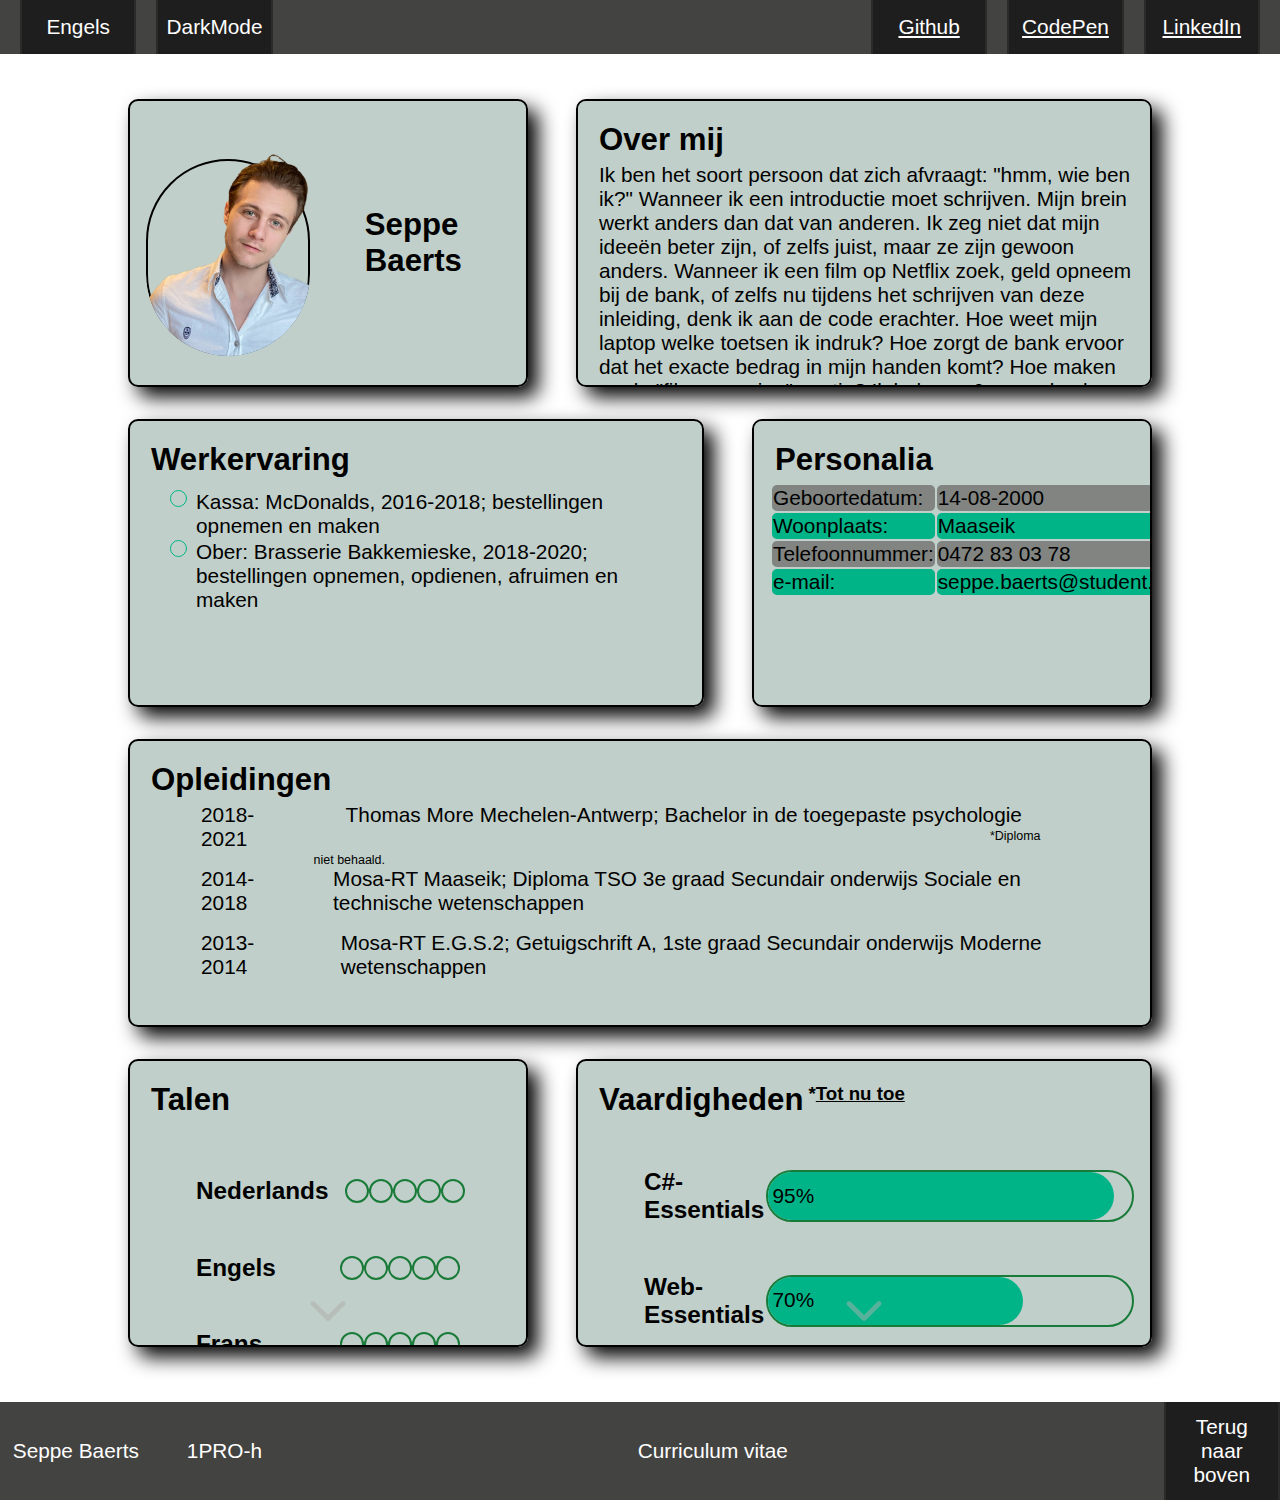
==== Alleen CV/Alleen-CV.html @ 9880e04c "Uploaded Alleen CV" ====
<!DOCTYPE html>
<html lang="en">
<head>
    <meta name="viewport" content="width=device-width, initial-scale=1.0">
    <meta charset="UTF-8">
    <title>Portfolio: CV</title>
    <link rel="stylesheet" href="CSS-Files/Portfolio-CSS-Algemeen.css">
    <link rel="stylesheet" href="CSS-Files/Alleen-CV.css">
    <script defer src="Javascript files/Alleen-CV.js"></script>
</head>
<body class="alleen-cv" id="top">
<button id="DarkModeButton" class="darkmodebutt" aria-expanded="false">
    <svg class="darkmode-svg svg" viewBox="0 0 100 100" width="70">
        <circle class="cirlce-sun performance dark"
                width="70" height="70"
                cx="40" cy="50" r="30">

        </circle>
        <circle class="circle-moon performance"
                width="50" height="50"
                cx="200" cy="200" r="30">
        </circle>
        <rect class="sun-stroke1 stroke performance"
              width="20" height="5"
              x="20" y="60" rx="5">
        </rect>
        <rect class="sun-stroke2 stroke performance"
              width="20" height="5"
              x="80" y="25" rx="5">
        </rect>
        <rect class="sun-stroke3 stroke performance"
              width="20" height="5"
              x="60" y="47" rx="5">
        </rect>
        <rect class="sun-stroke4 stroke performance"
              width="20" height="5"
              x="20" y="10" rx="5">
        </rect>
        <rect class="sun-stroke5 stroke performance"
              width="20" height="5"
              x="0" y="47" rx="5">
        </rect>
        <rect class="sun-stroke6 stroke performance"
              width="20" height="5"
              x="-30" y="65" rx="5">
        </rect>
        <rect class="sun-stroke7 stroke performance"
              width="20" height="5"
              x="70" y="-42" rx="5">
        </rect>
        <rect class="sun-stroke8 stroke performance"
              width="20" height="5"
              x="-28" y="37" rx="5">
        </rect>
    </svg>
</button>
<button class="hamburger-button menu-icon menu" id="hamburgerbutton" aria-expanded="false">
    <svg class="hamburger" viewBox="0 0 100 100" width="70">
        <rect class="outline line"
              x="1" y="5"
              width="95"
              height="95">
        </rect>
        <rect class="top-line line"
              width="80" height="10"
              x="10" y="23"
              rx="5">
        </rect>
        <rect class="middle-line line"
              width="80" height="10"
              x="10" y="48"
              rx=5>
        </rect>
        <rect class="bottom-line line"
              width="80" height="10"
              x="10" y="73"
              rx="5">
        </rect>
    </svg>
</button>
<nav id="nav" class="hide">
    <button class="vertaal nederlands">Engels</button>
    <button class="vertaal engels disabled">Dutch</button>
    <button class="margin-right" id="darkmode">DarkMode</button>
    <a class="link-button" href="https://github.com/SeppeBaerts/Shpielerij">Github</a>
    <a class="link-button" href="https://codepen.io/SeppeBaerts">CodePen</a>
    <a class="link-button" href="https://www.linkedin.com/in/seppe-baerts-a1bb45252/">LinkedIn</a>
</nav>
<div class="flex-container">
    <div>
        <article class="klein rowdirect greenbackground">
            <div class="main-picture-div">
                <a href="https://www.linkedin.com/in/seppe-baerts-a1bb45252/">
                    <img src="assets/FotosCV/Transparante_achtergrond_gemiddeld.png" alt="Foto van mijzelf">
                </a>
            </div>
            <section>
                <h2>Seppe Baerts</h2>
            </section>
        </article>
        <article class="groot greenbackground scroll-enabled">
            <h2 class="nederlands"> Over mij </h2>
            <h2 class="engels disabled"> About me </h2>
            <p class="nederlands">Ik ben het soort persoon dat zich afvraagt: "hmm, wie ben ik?" Wanneer ik een
                introductie moet schrijven. Mijn brein werkt anders dan dat van anderen. Ik zeg niet dat mijn ideeën beter
                zijn, of zelfs juist, maar ze zijn gewoon anders. Wanneer ik een film op Netflix zoek, geld opneem bij
                de bank, of zelfs nu tijdens het schrijven van deze inleiding, denk ik aan de code erachter. Hoe weet
                mijn laptop welke toetsen ik indruk? Hoe zorgt de bank ervoor dat het exacte bedrag in mijn handen komt?
                Hoe maken ze de "films voor jou"-sectie? Ik heb pas 9 maanden leren coderen, maar ik doe nu al niks
                liever. Ook als het programma niet vanaf het begin werkt... Zeker als het niet vanaf het begin werkt, ik
                ben niet iemand die het alleen leuk vindt wanneer hij er goed in is. Uit mijn fouten kan ik leren en
                als het om coderen gaat, hou ik ervan om te leren.</p>
            <p class="engels disabled">I am the kind of person that asks himself, “hmm, who am I?” when I need to
                write an introduction. My brain works differently than everyone else’s. I am not saying my ideas are
                better, or even right, but they’re simply different. When I search a movie on Netflix, withdraw money
                from the bank, or even right now while writing this introduction, I think about the code behind it. How
                can my laptop know which keys I am pressing down? How does the bank make sure the exact amount of money
                makes it into my hands? How do they create the “movies for you”-section? I have learned to code for only
                9 months, but I already have fallen in love with it. Even if the program does not work from the start...
                Especially if it does not work from the start, I'm not someone who only likes it when he is good at
                it. I can learn from my mistakes and when it comes to coding, I love to learn. </p>
        </article>
    </div>
    <div>
        <article class="groot greenbackground comeright">
            <h2 class="nederlands">Werkervaring</h2>
            <h2 class="engels disabled">Work experience</h2>
            <section>
                <ul>
                    <li class="engels disabled">Cash register: McDonalds, 2016-2018; Taking orders and making them</li>
                    <li class="nederlands">Kassa: McDonalds, 2016-2018; bestellingen opnemen en maken</li>
                    <li class="engels disabled">Waiter: Bakkemieske, 2018-2020; Taking orders, making orders, serving
                        meals and drinks
                    </li>
                    <li class="nederlands">Ober: Brasserie Bakkemieske, 2018-2020; bestellingen opnemen, opdienen, afruimen en
                        maken
                    </li>
                </ul>
            </section>
        </article>
        <article class="klein greenbackground comeleft">
            <h2 class="nederlands">Personalia</h2>
            <h2 class="engels disabled">Personal details</h2>
            <table>
                <thead></thead>
                <tr>
                    <td class="nederlands">Geboortedatum:</td>
                    <td class="engels disabled">Date of birth:</td>
                    <td class="nederlands">14-08-2000</td>
                    <td class="engels disabled">08-14-2000</td>
                </tr>
                <tr>
                    <td class="nederlands">Woonplaats:</td>
                    <td class="engels disabled">Place of residence:</td>
                    <td>Maaseik</td>
                </tr>
                <tr>
                    <td class="nederlands">Telefoonnummer:</td>
                    <td class="engels disabled">Phone number:</td>
                    <td>0472 83 03 78</td>

                </tr>
                <tr>
                    <td>e-mail:</td>
                    <td>seppe.baerts@student.pxl.be</td>
                </tr>

            </table>
            <section class="showsmall hide">
                <div class="natural">
                    <p class="nederlands">Geboortedatum:</p>
                    <p class="engels disabled">Date of birth:</p>
                    <p class="nederlands small-inset">14-08-2000 </p>
                    <p class="engels disabled small-inset">08-14-2000</p>
                </div>
                <div class="natural">
                    <p class="nederlands">Woonplaats:</p>
                    <p class="engels disabled">Place of residence: </p>
                    <p class="small-inset">Maaseik </p>
                </div>
                <div class="natural">
                    <p class="nederlands">Telefoonnummer: </p>
                    <p class="engels disabled">Phone number:</p>
                    <p class="small-inset">0472 83 03 78 </p>
                </div>
                <div class="natural">
                    <p>E-mail: </p>
                    <p class="small-inset">seppe.baerts@student.pxl.be</p>
                </div>
            </section>
        </article>
    </div>
    <div>
        <article class="full greenbackground comeright">
            <h2 class="nederlands">Opleidingen</h2>
            <h2 class="engels disabled">Education</h2>
            <section class="flex-gap column-margin">
                <div class="opleidingen-container">
                    <p>2018-2021</p>
                    <p class="nederlands onjuist">Thomas More Mechelen-Antwerp; Bachelor in de toegepaste
                        psychologie</p>
                    <p class="engels disabled false">Thomas More Mechelen-Antwerp; Bachelor in applied psychology</p>
                </div>
                <div class="opleidingen-container">
                    <p>2014-2018</p>
                    <p class="nederlands">Mosa-RT Maaseik; Diploma TSO 3e graad Secundair onderwijs
                        Sociale en technische wetenschappen</p>
                    <p class="engels disabled">Mosa-RT Maaseik; Diploma TSO 3rd grade Technical Secondary
                        education
                        Social and technical sciences</p>
                </div>
                <div class="opleidingen-container">
                    <p>2013-2014</p>
                    <p class="nederlands">Mosa-RT E.G.S.2; Getuigschrift A, 1ste graad Secundair onderwijs Moderne
                        wetenschappen</p>
                    <p class="engels disabled">Mosa-RT E.G.S.2; Certificate A, 1st grade general Secondary education
                        Modern sciences</p>
                </div>
            </section>
        </article>
    </div>
    <div>
        <article class="klein greenbackground comeright" id="talen">
            <h2 class="nederlands">Talen</h2>
            <h2 class="engels disabled">Languages</h2>
            <img src="assets/Antu_arrow-right.svg" alt="pijl naar onder" class="rotatedown pijltje" id="pijltje2">
            <section class="percentagebar_container negative_margin flex-gap">
                <h3 class="nederlands">Nederlands</h3>
                <h3 class="engels disabled">Dutch</h3>
                <div class="bolletjes_container">
                    <div class="cirkel aan1"></div>
                    <div class="cirkel aan2"></div>
                    <div class="cirkel aan3"></div>
                    <div class="cirkel aan4"></div>
                    <div class="cirkel aan5"></div>
                </div>

            </section>
            <section class="percentagebar_container flex-gap">
                <h3 class="nederlands">Engels</h3>
                <h3 class="engels disabled">English</h3>
                <div class="bolletjes_container">
                    <div class="cirkel aan1"></div>
                    <div class="cirkel aan2"></div>
                    <div class="cirkel aan3"></div>
                    <div class="cirkel aan4"></div>
                    <div class="cirkel"></div>
                </div>

            </section>
            <section class="percentagebar_container flex-gap">
                <h3 class="nederlands">Frans</h3>
                <h3 class="engels disabled">French</h3>
                <div class="bolletjes_container">
                    <div class="cirkel aan1"></div>
                    <div class="cirkel"></div>
                    <div class="cirkel"></div>
                    <div class="cirkel"></div>
                    <div class="cirkel"></div>
                </div>

            </section>
        </article>
        <article class="groot greenbackground comeleft " id="vaardigheden">
            <h2 class="nederlands">Vaardigheden<span class="hoger kleinetekst">*<u>Tot nu toe</u></span></h2>
            <h2 class="engels disabled">Skills<span class="hoger kleinetekst">*<u>Until now</u></span></h2>
            <img src="assets/Antu_arrow-right.svg" alt="pijl naar onder" class="rotatedown pijltje" id="pijltje">
            <section class="percentagebar_container negative_margin">
                <h3>C#-Essentials</h3>
                <div class="percentagebar">
                    <div class="percentage-fill percent95">
                        <p>95%</p>
                    </div>
                </div>
            </section>
            <section class="percentagebar_container">
                <h3>Web-Essentials</h3>
                <div class="percentagebar">
                    <div class="percentage-fill percent70">
                        <p>
                            70%
                        </p>
                    </div>
                </div>
            </section>
            <section class="percentagebar_container">
                <h3>Data-Essentials</h3>
                <div class="percentagebar">
                    <div class="percentage-fill percent90">
                        <p>90%</p>
                    </div>
                </div>
            </section>
            <section class="percentagebar_container">
                <h3>Javascript</h3>
                <div class="percentagebar">
                    <div class="percentage-fill percent70">
                        <p>70%</p>
                    </div>
                </div>
            </section>
            <section class="percentagebar_container">
                <h3>Communication Skills</h3>
                <div class="percentagebar">
                    <div class="percentage-fill percent70">
                        <p>70%</p>
                    </div>
                </div>
            </section>
            <section class="percentagebar_container">
                <h3>IT-Orginisation</h3>
                <div class="percentagebar">
                    <div class="percentage-fill percent40">
                        <p>40%</p>
                    </div>
                </div>
            </section>
        </article>
    </div>

</div>
<footer id="footer">
    <div class="footer-left">
        <p>Seppe Baerts</p>
        <p>1PRO-h</p>
    </div>
    <p class="footer-middle">Curriculum vitae</p>
    <button class="footer-right nederlands">Terug naar boven</button>
    <button class="footer-right engels disabled">Back to Top</button>
</footer>
</body>
</html>
---- Alleen CV/CSS-Files/Portfolio-CSS-Algemeen.css ----
/*
****************************
*          Legend          *
****************************
1.Root en wildcards
2.Body
3.Main
4.Nav
5.Dark-Mode
    5.5 DarkModeSVG
6.Animations
7.Hamburger-menu
8.@media
*/

/*
****************************
*   1. Root and wildcards  *
****************************
 */

:root{
    --gray-ish: #434341;
    --dark-mode-text: #d9ddd7;
    --shadow: #197B39FF;
    --dark-mode-nav: #1f1e1e;
    --green-article-background: rgb(129 159 147/0.50);
    --yellow-highlighter-background: rgb(255, 247, 184);
    --alternerend-Even: rgb(0 180 135);
    --alternerend-Oneven: rgb(129 132 129);
}

*{
    box-sizing: border-box;
}
*::-webkit-scrollbar{
    display: none;
}
*::selection {
    background: var(--yellow-highlighter-background);
    color: black;
}

/*
****************************
*           2.Body           *
****************************
 */
body{
    margin-top: unset;
    margin-left: unset;
    margin-right: unset;
    font-family: "HP Simplified", sans-serif;
    font-size: 130%;
    overflow-x: hidden;
    overscroll-behavior-x: none;
}
/*Dark mode for body*/
.dark-mode{
    background: black ;
    color: var(--dark-mode-text);
}
/*
****************************
*         3.Main           *
****************************
 */
main {
    display: flex;
    flex-direction: row;
    flex-wrap:nowrap;
    justify-content: space-evenly;
    gap: 1em;
    width:95%;
    align-content: space-evenly;
    margin-left: 1em;
}
main article{
    flex:1;
}
/*
****************************
*          4.Nav           *
****************************
 */
nav {
    display: flex;
    position: sticky;
    top: 0;
    background-color: var(--gray-ish);
    padding-right: 20px;
    flex-wrap: wrap;
    align-content: flex-start;
    justify-content: flex-end;
    z-index: 10;
    transition: all 200ms ease-in-out;
}
.dark-mode nav{
    background: var(--dark-mode-nav);
    color: white;
}
.drop-down-div *{
    min-height: 5.8rem;
    max-height: 5.8rem;
}
button, .link-button{
    background: var(--dark-mode-nav);
    text-align: center;
    padding: 15px 0;
    margin-left: 20px;
    border: 2px #2b2b2a solid;
    border-top: none;
    border-bottom: none;
    font-size: 100%;
    font-family: "HP Simplified", sans-serif;
    color: white;
    min-width: 7rem;
    width: calc(100vw/11);
}
button:hover, .link-button:hover {
    background-color: #2b2b2a;
    transition: background-color 200ms ease-in-out ;
    font-size: 100%;
    font-family: "HP Simplified", sans-serif;
    cursor: pointer;
}
.drop-down-div{
    position: relative;
    display: flex;
    flex-direction: column;
    max-height: 5.8rem;
    z-index: 12;
    overflow: auto;
    gap: 0;
}
.first{
z-index: 13;
}
.drop-down-div:hover{
    overflow: visible;
}


/*
****************************
*        5.Dark-Mode       *
****************************
 */
.darkmodeim{
    max-width: 1em;
    border: none;
}
.darkmodebutt,
.dark-mode .darkmodebutt,
.dark-mode .darkmodebutt:hover{
    border: none;
    position: absolute;
    right: 1rem;
    top: 1rem;
    padding: 0;
    background: none;
    display: none;
    opacity: 1;
    transition: opacity 500ms ease-in-out;
}
.dark-mode .darkmodebutt:hover,
.darkmodebutt:hover,
.darkmode .darkmodebutt:active{
    background: none;
    opacity: 1;
    transition: opacity 500ms ease-in-out;
}
.margin-right{
    margin-right: auto;
}
.clicked, .clicked:hover{
    background: black;
}
.dark-mode .clicked,
.dark-mode .clicked:hover{
    background: rgba(255, 255, 255, 0.42);
    color: #151c28;
}
.disabled{
    display: none;
    animation: disabled2 2000ms forwards;
}
/*
****************************
*    5.5.DarkModeSVG        *
****************************
*/
#DarkModeButton{
    background:transparent;
    border:none;
}
#DarkModeButton:hover{
    cursor:pointer;
}
.circle-moon{
    fill:transparent;
    transition:
            rotate 200ms ease,
            cx 200ms ease,
            cy 300ms ease,
            fill 300ms ease;
}

.cirlce-sun{
    fill:yellow;
}
.stroke{
    fill:yellow;
}
#DarkModeButton[aria-expanded="true"] .circle-moon{
    cx:60;
    cy:50;
    stroke: black;
    fill: black;
}
#DarkModeButton[aria-expanded="true"] .cirlce-sun{
    fill:gray;
    transition: fill 600ms ease;
}
#DarkModeButton[aria-expanded="true"] .stroke{
    opacity:0;
    x:25;
    y:50;
    rotate:0deg;

    transition:
            rotate 200ms ease 150ms,
            x 200ms ease 150ms,
            y 300ms ease 150ms,
            opacity 150ms ease;
}

.sun-stroke1{
    rotate:-40deg;
}
.sun-stroke2{
    rotate:30deg;
}
.sun-stroke3{
    rotate:0deg;
}
.sun-stroke4{
    rotate:40deg;
}
.sun-stroke5{
    rotate:0;
}
.sun-stroke6{
    rotate:-30deg;
}
.sun-stroke7{
    rotate:90deg;
}
.sun-stroke8{
    rotate:-90deg;
}
.performance{
    transition: rotate 200ms ease,
    x 200ms ease,
    y 300ms ease,
    cx 200ms ease,
    cy 300ms ease,
    opacity 50ms ease,
    fill 200ms ease 100ms;
}
/*
****************************
*       6.Animations       *
****************************
 */


@keyframes spring-from-left{
    0%{margin-left:-100%; margin-right: -100%}
    45%{margin-left:0; margin-right: 0}
    50%{transform: rotate3d(.55, 0.5, .000, 60deg)}
    100%{transform: rotate3d(0,0,0,0deg)}
}

@keyframes spring-to-right{
     0%{transform: rotate3d(0,0,0,0deg)}
    45%{transform: rotate3d(.55, 0.5, .000, 60deg)}
    50%{margin-left:0; margin-right: 0}
    100%{margin-left:-100%; margin-right: -100%}
 }


@keyframes DarkToDayBody{
    0%{background: black; color: white}
    100%{background: white; color: black}
}

@keyframes DayToDarkBody {
    0%{background: white; color: black;}
    100%{background: black; color: white;}
}
@keyframes pulse {
    0%{box-shadow: none;}
    40%{box-shadow: 2px 5px 20px;}
    100%{box-shadow: none;}
}
@keyframes come-from-left {
    0%{opacity: 0; margin-left: -100%}
    100%{opacity: 1; margin-left:0}
}
@keyframes come-from-left-page {
    0%{opacity: 0; margin-left: -100%}
    50%{opacity:0; margin-left: -100%}
    100%{opacity: 1; margin-left:0}
}
@keyframes come-from-right{
    0%{opacity:0; margin-right:-100%;}
    100%{opacity:1; margin-right:0;}
}
@keyframes come-from-middle{
    0%{opacity: 0; width:1%; height:1%;}
    100%{opacity: 1; width:100%; height:100%;}
}
@keyframes cardanimation {
    0%{top: 50%; bottom: 50%; left: 50%; right: 50%;}
    100%{top: 5%; bottom: 5%; left: 20%; right: 20%;}
}
@keyframes opacity {
    0%{opacity:0}
    100%{opacity:1}
}
@keyframes opacity50 {
    0%{opacity:0}
    100%{opacity:0.5}
}
@keyframes opacityrev {
    0%{opacity:1}
    100%{opacity:0; display: none;}
    101%{display: none;}
}
@keyframes rotate {
    0%{rotate:180deg;}
    100%{rotate:360deg;}
}
@keyframes rotate2 {
    0%{rotate:0deg;}
    100%{rotate:180deg;}
}
@keyframes GetBigger {
    0%{max-width:17rem}
    100%{max-width:19rem}
}
@keyframes GetSmaller {
    0%{max-width:19rem}
    100%{max-width: 17rem}
}
@keyframes come-from-left2 {
    0%{opacity: 0; margin:-100%;}
    100%{opacity: 1; margin: 0; }
}

/*
****************************
*     7.Hamburger-menu     *
****************************
 */
.hamburger-button{
    border:none;
    background:transparent;
    z-index: 20;
    padding: 0;
    opacity: .5;
    transition: opacity 5s ease-out;
}
.hamburger-button:hover{
    cursor:pointer;
    opacity: 1;
}

.dark-mode  .hamburger-button:hover .line{
    fill:rgb(129 159 147);
}
.line{
    fill:var(--green-article-background);
}
button .line{
    transition:
            fill 200ms ease-in-out,
            rotate 200ms ease-out,
            opacity 50ms ease-out 200ms,
            y 200ms ease-out 200ms;
    transform-origin: center;
}

button[aria-expanded="true"] .line{
    transition:
            y 200ms ease-out,
            rotate 200ms ease-out 300ms,
            opacity 50ms ease-out 300ms;
    fill:rgb(129 159 147);
}
button[aria-expanded="true"] .top-line{
    y:45;
    rotate: 50deg;
}
button[aria-expanded="true"] .bottom-line{
    y:45;
    rotate: -50deg;
}
button[aria-expanded="true"] .middle-line{
    opacity:0;
}
.hamburger-button .outline{
    fill:transparent;
    transition:
            height 200ms ease 200ms,
            y 200ms ease 200ms;
}
.dark-mode .hamburger-button:hover .outline{
    fill:transparent;
}
.hamburger-button[aria-expanded="true"] .outline{
    y:50;
    height:0;
    width:0;
    transition:
            height 200ms ease,
            y 200ms ease ;
}

.menu-icon{
    display: none;
    position: fixed;
    border: none;
    top: 0;
    left: 0;
    background: transparent;
}
/*
****************************
*        8.@media          *
****************************
 */

@media screen and (max-width: 1050px) {
    .flex-container{
        margin: 0;
        flex-direction: column;
    }
}

@media screen and (max-width: 980px) {
    .darkmodebutt,
    .dark-mode .darkmodebutt,
    .dark-mode .darkmodebutt:hover{
        display: inherit;
        z-index: 8;
    }
    #darkmode{
        display: none;
    }
}
@media screen and (max-width: 900px){
    .drop-down-div{
        display: none;
    }
    div{
        flex-direction: column;
    }
    .margin-right{
        display: none;
    }
    nav{
        height: 100%;
        width: 100%;
        flex-direction: column;
        align-content: stretch;
        position: fixed;
        left:-100%;
        justify-content: space-evenly;
    }
    article img{
        max-width: 40%;
        margin: 0;
    }
    button{
        padding: 7% 2% 7% 5%;
        border: none;
        width: auto;
        border-top: 2px #2b2b2a solid ;
        border-bottom: 2px #2b2b2a solid;
    }
    .pijltje{
        display: none;
    }
    .flex-container article{
        max-height: 80rem;
    }
    .flex-container{
        margin: 0;
        max-width: inherit;
    }
    .percentagebar_container{
        flex-direction: column;
    }
    .percent10{
        border-radius: 50%;
    }
    body .show{
        animation: menucome 1000ms forwards;
    }
    .menu-icon{
        display: inline;
        margin: 0;
    }
    .menu-icon:hover{
        background: transparent;
    }
    .bolletjes_container{
        flex-direction: row;
    }
    .closeMenu{
        display: inherit;
    }
    .hide{
        animation: menugo 1000ms forwards;
    }
    .uitleg-taken{
        flex-direction: column;
    }

}
@keyframes menucome {
    0%{left: -100%}
    100%{left: 0}
}
@keyframes menugo {
    0%{left:0}
    100%{left:-100%}
}
---- Alleen CV/CSS-Files/Alleen-CV.css ----
/*
Even een introductie:
Dit is mijn CV Die ik als opdracht heb moeten maken (in december 2022). Ik had op dit punt 4 maanden ervaring in coderen.
Verder is hier niet echt veel aan aangepast, ik heb de tekst een beetje aangepast zodat deze nog klopt
maar qua code is dit vrijwel hetzelfde.

Sidenote: Dit is een deel van een portfolio. Als je het volledige portfolio wilt zien kun je mij altijd contacteren op
linked-in:https://www.linkedin.com/in/seppe-baerts-a1bb45252/
Email: 12202625@student.pxl.be
*/

/*
****************************
*          Legend          *
****************************
1.Flex Container
2.Pijltjes
3.Articles
4.Percentagebar
5.Bolletjes
6.Footer
7.Overige
8.Tabel
9.Animations
10.@media
*/

/*
****************************
*    1.Flex container      *
****************************
*/

.flex-container{
    display:flex;
    flex-direction: column;
    gap:2rem;
    margin:5vh 10vw;
    min-width: 12rem;
    max-width: 80vw;
    transition: all 200ms ease-in-out;
}
div{
    display: flex;
    gap: 3rem;
}
.flex-container article {
    max-height: 18rem;
    min-height: 18rem;
    overflow-y: hidden;
    min-width: 25rem;
    animation: spring-from-left 2000ms;
    transition: all 500ms ease-out;
}
.flex-container .hogerartiekel{
    max-height: 80rem;
    min-height: 18rem;
    transition: all 1000ms ease-out;
    /*animation: fit_content 1000ms forwards;*/
}

/*
****************************
*       2.Pijltjes         *
****************************
*/

.pijltje{
    position: relative;
    max-width: 3rem;
    border: none;
    margin: 0;
    align-self: center;
    top: 83%;
    opacity: 0.5;
    transition: all 200ms ease-out;
}
.negative_margin{
    margin-top: -5% ;
}

#pijltje:hover,
#pijltje2:hover{
    opacity: 1;
    filter: invert(77%) sepia(82%) saturate(429%) hue-rotate(78deg) brightness(200%) contrast(101%) drop-shadow(-5px 0 2px);
    cursor: pointer;
    box-shadow: none;
}

.rotatedown{
    rotate: 90deg;
    top: 65%;
}

.rotateup{
    rotate:270deg;
}

/*
****************************
*        3.Articles        *
****************************
*/
article{
    display:flex;
    flex-direction: column;
    border: 2px black solid;
    border-radius: 10px;
    box-shadow: 10px 10px 20px;
    transition: all 0.5s ease-in-out;
}
article p{
    margin: 0 0 0 5px;
}
article h2{
    margin: 5px;
}

.main-picture-div{
    display: flex;
    border-bottom-left-radius: 50vh;
    border-bottom-right-radius: 50vh;
    padding-top: 2rem;
    justify-self: center;
    overflow: hidden;
    max-height: 90%;
    align-items: flex-end;
    justify-items: center;
    max-width: 45%;
    transition: filter 300ms ease-in-out;
}
.main-picture-div:hover{
    filter: drop-shadow(5px 0px 20px black);
}
.dark-mode .main-picture-div:hover{
    filter: drop-shadow(5px 0px 20px white);
}
.main-picture-div a{
    background-image: url("/assets/FotosCV/background_white.jpg");
    border-radius: 50vh;
    border: 2px black solid;
    transition: all 500ms ease-in-out;
    height: 197px;
}
.dark-mode .main-picture-div a{
    background-image: url("/assets/FotosCV/background_blue.png");

}/*SPEEL HIER NOG WAT MEE*/
.main-picture-div:active,
.dark-mode .main-picture-div:active{
    filter: none;
}
.main-picture-div a:active{
    border-color:white;

}
.main-picture-div >a> img{
    max-width:110%;
    transition: scale 500ms ease-in-out,
    bottom 500ms ease-in-out;
    position: relative;
    left: -5px;
    top: -15px;
}
.klein{
    flex: 1;
    padding: 1rem;
}
.groot {
    flex: 2;
    padding: 1rem;
}
.full{
    flex:1;
    padding: 1rem;
}

.rowdirect{
    display: flex;
    flex-direction: row;
    align-content: center;
    align-items: center;
}
.column-margin{
    display: flex;
    flex-direction: column;
}
.column-margin:first-child{
    margin-top: 1rem;
}
.column-margin:last-child{
    margin-bottom: 1rem;
}
.greenbackground{
    background:rgb(129 159 147/0.50);
}
.hoger{
    position: relative;
    top: -10px;
    left: 5px;
}
.kleinetekst{
    font-size: 60%;
}
.flex-container article section{
    margin-left: 50px;
}
.flex-container section:has(ul){
    margin-left: 10px;
    margin-top: 5px;
}
.flex-container article .natural{
    display: inherit;
    gap: normal;
}

.flex-container > div > .scroll-enabled{
    overflow-y: scroll;
}
/*
****************************
*       4.Percentagebar    *
****************************
*/
h3{
    flex:1;
}
.percentagebar_container{
    display: flex;
    flex-direction: row;
    align-content: center;
    align-items: center;
    justify-content: space-around;
}
.percentagebar{
    width: 80%;
    min-height: 3rem;
    border: 2px #197b39 solid;
    border-radius: 36px;
    flex: 3;
    animation: percentagebar 2000ms
}
.percentage-fill{
    min-height: 3rem;
    padding-top: 0.7rem;
    background: #00B487;
    border-radius: 36px;
    gap: 0;
}
.percent10{
    width: 10%;
}
.percent25{
    width: 25%;
}
.percent40{
    width: 40%;
}
.percent50{
    width: 50%;
}
.percent60{
    width: 60%;
}
.percent70{
    width: 70%;
}
.percent85{
     width: 85%;
 }
.percent90{
      width: 90%;
  }
.percent95{
      width: 95%;
  }
.percent100{
       width: 100%;
   }
@keyframes percentagebar {
    0%{margin-right: -200%}
    35%{margin-right: -200%}
    100%{margin-right: 0}
}
.flex-container div article:hover {
    box-shadow:10px 10px 20px rgb(129 159 147);
    border-color:rgb(129 159 147);

}
/*
****************************
*      5.Bolletjes         *
****************************
*/
.cirkel{
    height: 1.5rem;
    width: 1.5rem;
    border: 2px #197b39 solid;
    border-radius: 20px;
}
.aan1{
    animation: inkleuren 2000ms forwards;
}
.aan2{
    animation: inkleuren 2400ms forwards;
}
.aan3{
    animation: inkleuren 2800ms forwards;
}
.aan4{
    animation: inkleuren 3200ms forwards;
}
.aan5{
    animation: inkleuren 3400ms forwards;
}

.flex-gap{
    display: flex;
    gap: 1rem;
    margin-right: 50px;
}

.bolletjes_container{
    gap: 0;
}
/*
****************************
*        7.Footer          *
****************************
*/
footer{
    display: flex;
    background: var(--gray-ish);
    position:relative;
    bottom:-10px;
    left:0;
    right:0;
    color: white;
    height: 2%;
    align-items: center;
    transition: all 500ms ease-in-out;
}
footer button{
    padding: 1%;
}
.dark-mode footer{
    background: var(--dark-mode-nav);
    color: white;
}
.footer-left{
    margin-right:auto;
    display:flex;
    margin-left: 1%;
}
.footer-right{
    margin-left:auto;
}

.flex-container section:has(.social-media){
    margin:0;
    box-shadow: none;
}
.hide-Footer{
    height: 0;
}
/*
****************************
*        8.Overige         *
****************************
*/

ul{
    list-style-image: url("../assets/circle-svgrepo-com.svg");
    margin: 0;
}
.flex-container section a .social-media{
    border-radius: inherit;
    border: none;
    max-width: 15%;
    box-shadow: none;
}
.social-media:hover{
    filter: invert(77%) sepia(82%) saturate(429%) hue-rotate(78deg) brightness(101%) contrast(101%);
}
.showsmall{
    display: none;
}
.onjuist::after{
    position: relative;
    content: "*Diploma niet behaald.";
    font-size: 60%;
    bottom: -18px;
    right: 2rem;
}
.false::after{
    position: relative;
    content: "*Degree not achieved";
    font-size: 60%;
    bottom: -18px;
    right: 2rem;
}
.small-text{
    font-size: 70%;
}
#DarkModeButton[aria-expanded="true"] .circle-moon {
    stroke: #41504a;
    fill: #41504a;
}
/*
****************************
*        9.Tabel          *
****************************
*/
td{
    border-radius: 5px;
}
tr:nth-child(even){
    background-color: var(--alternerend-Even);
}
tr:nth-child(odd){
    background-color: var(--alternerend-Oneven);
}
/*
****************************
*      10.Animations       *
****************************
*/
@keyframes menucome {
    0%{left: -200%}
    100%{left: 0}
}
@keyframes menugo {
    0%{left:0}
    100%{left:-200%}
}
@keyframes inkleuren {
    80%{background-color: rgba(0, 180, 135, 0)}
    100%{background-color: #00B487}
}
@keyframes fit-content {
    0%{max-height: 18rem}
    100%{max-height: 80rem}
}
@keyframes shadow-go-wee-woo{

    0%{box-shadow: var(--shadow) 0 -5px 16px 1px}
    11%{box-shadow: var(--shadow) 0 -10px 16px 1px}
    22%{box-shadow: var(--shadow) -10px -10px 16px 1px}
    33%{box-shadow: var(--shadow) -10px 0 16px 1px}
    44%{box-shadow: var(--shadow) -10px 10px 16px 1px }
    55%{box-shadow: var(--shadow) 0 10px 16px 1px}
    66%{box-shadow: var(--shadow) 10px 10px 16px 1px}
    77%{box-shadow: var(--shadow) 10px 0 16px 1px}
    88%{box-shadow: var(--shadow) 10px -10px 16px 1px}
    100%{box-shadow: var(--shadow) 5px -10px 16px 1px}
}


/*
****************************
*        11.@media         *
****************************
*/
@media screen and (max-width: 1250px) {
    .alleen-cv .vertaal{
        display: initial;
        align-self: initial;
    }
    .alleen-cv .disabled{
        display: none;
    }
    .alleen-cv #darkmode{
        margin: initial;
        display: initial;
    }

}
@media screen and (max-width: 1050px) {
    .flex-container{
        margin: 3% 3%;
        flex-direction: column;
        max-width: initial;
    }

}
@media screen and (max-width: 900px){
    div{
        flex-direction: column;
    }
    .margin-right{
        margin: initial;
        display: initial;
    }
    nav{
        height: 100%;
        width: 100%;
        flex-direction: column;
        align-content: stretch;
        position: fixed;
        left:-100%;
        justify-content: space-evenly;
    }
    .main-picture-div{
        max-width: 40%;
    }
    .main-picture-div img{
        max-width: 100%;
    }
    .main-picture-div a {
        max-width: 150px;
        height: 150px;
        border-radius: 50%;
    }
    button{
        padding: 7% 2% 7% 5%;
        border: none;
        border-top: 2px #2b2b2a solid ;
        border-bottom: 2px #2b2b2a solid;
    }
    .pijltje{
        display: none;
    }
    .flex-container article{
        max-height: 80rem;
    }
    .flex-container{
        margin: 0;
        max-width: inherit;
    }
    .percentagebar_container{
        flex-direction: column;
    }
    .percent10{
        border-radius: 50%;
    }
    body .show{
        animation: menucome 1000ms forwards;
    }
    .menu-icon{
        display: inline;
        margin: 0;
    }
    .menu-icon:hover{
        background: transparent;
    }
    .bolletjes_container{
        flex-direction: row;
    }
    .closeMenu{
        display: inherit;
    }
    .hide {
        animation: menugo 1000ms forwards;
    }
    .flex-container article section{
        margin-left: 1%;
    }
    table{
        display: none;
    }
    .showsmall{
        display: flex;
        flex-direction: row;
        row-gap: 2rem;
        flex-wrap: wrap;
    }
    .showsmall div{
        margin: 0;
        width: 50%;
    }
    .small-inset{
        margin-left: 1rem;
        padding-left: 3px;
        border-left: #20C056 2px solid;
    }
    footer{
        flex-direction: column;
    }
    footer *{
        margin-right: auto;
        margin-left: auto;
    }
    footer .footer-left{
        flex-direction: row;
        margin-left: auto;
    }
    footer button{
        margin-bottom: 10px;
    }
    .opleidingen-container{
        gap: 0;
    }
}
@media screen and (max-width: 500px) {
    .showsmall {
        flex-direction: column;
    }
}
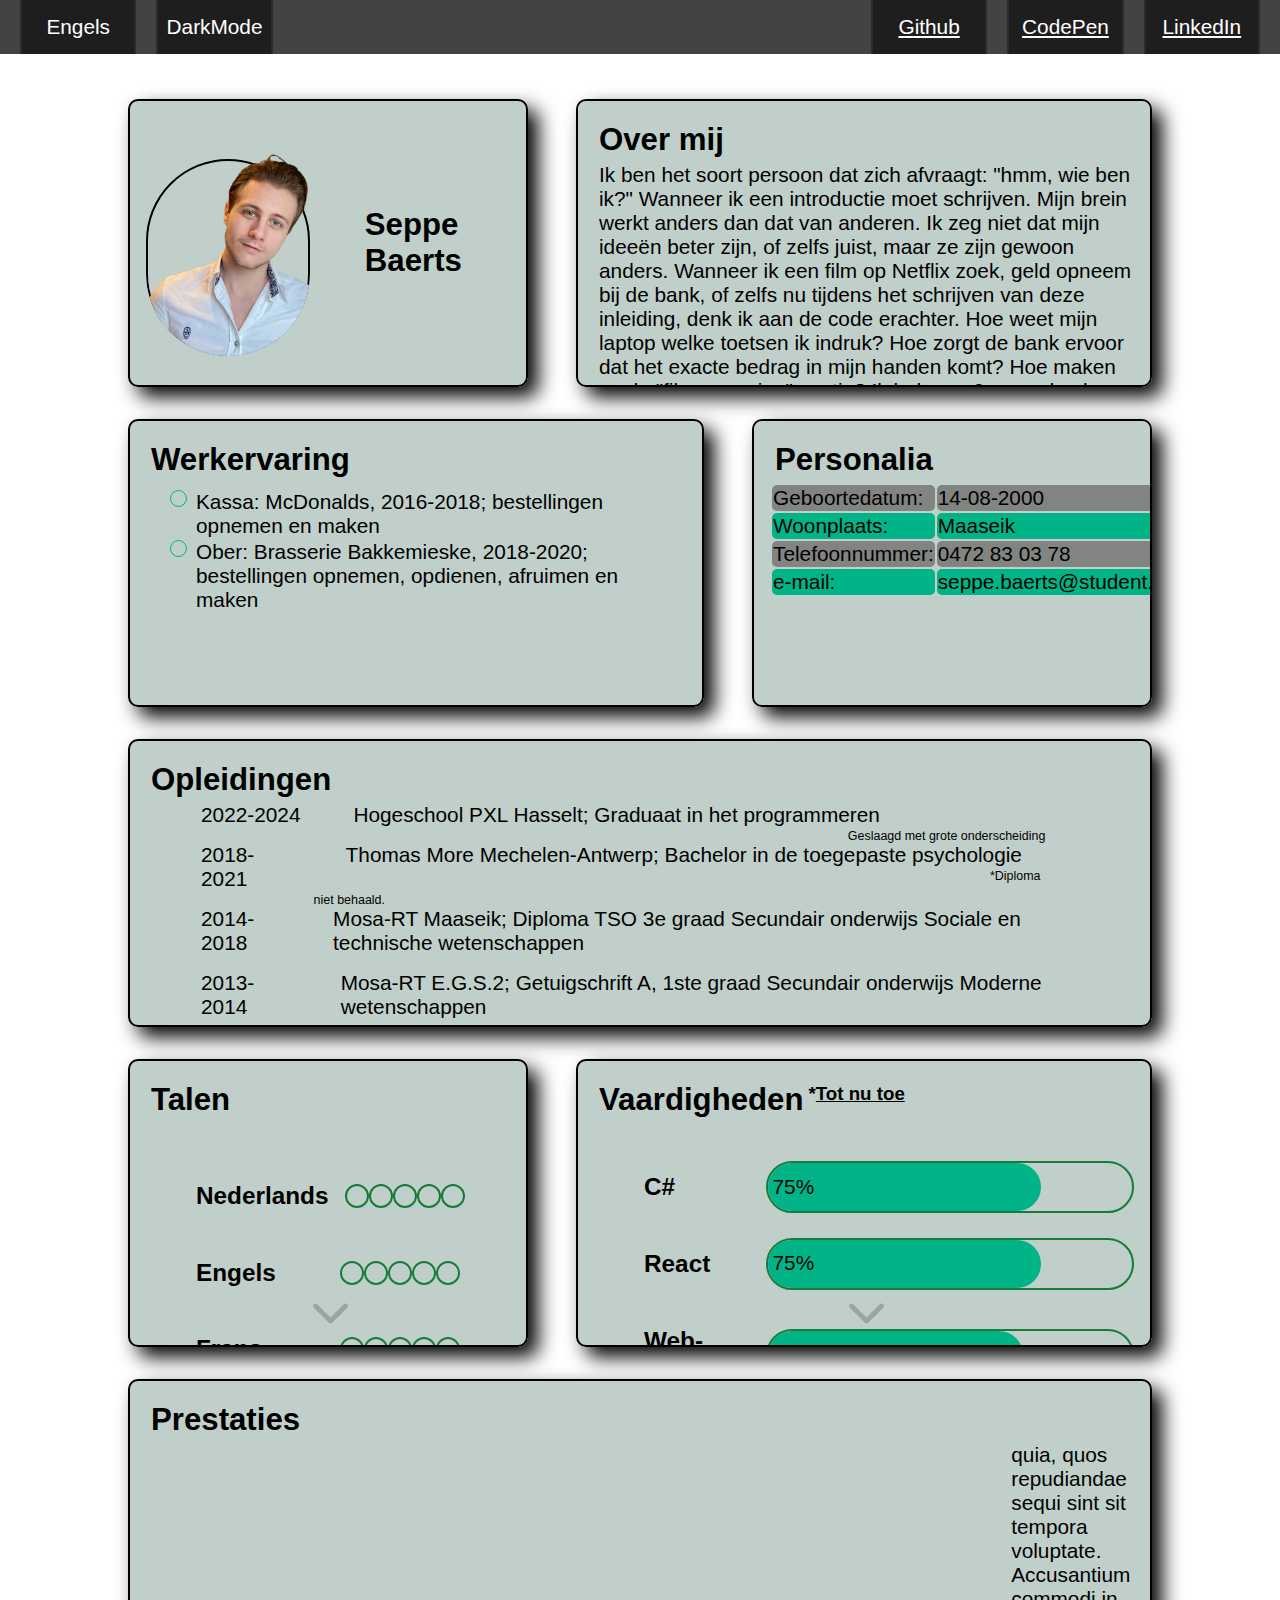
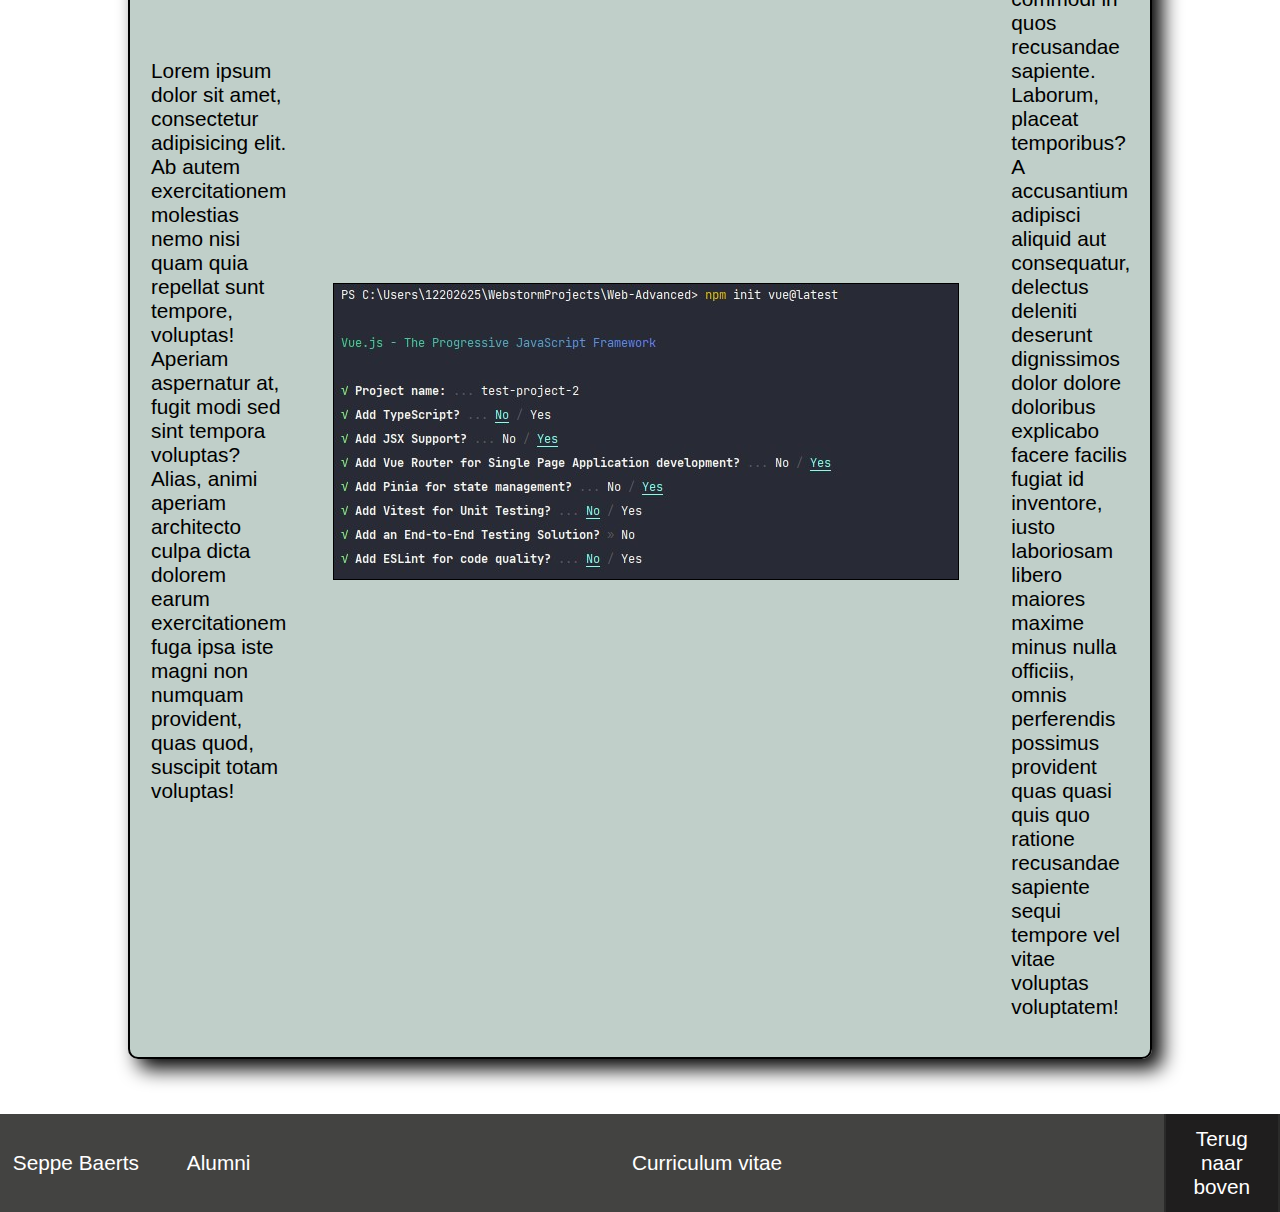
==== commit f1494c03: "Made small performance improvements => fixed a lot of stuff with mobile display menu Made a new Arti" ====
--- a/Alleen CV/Alleen-CV.html
+++ b/Alleen CV/Alleen-CV.html
@@ -82,15 +82,15 @@
     <button class="vertaal nederlands">Engels</button>
     <button class="vertaal engels disabled">Dutch</button>
     <button class="margin-right" id="darkmode">DarkMode</button>
-    <a class="link-button" href="https://github.com/SeppeBaerts/Shpielerij">Github</a>
-    <a class="link-button" href="https://codepen.io/SeppeBaerts">CodePen</a>
-    <a class="link-button" href="https://www.linkedin.com/in/seppe-baerts-a1bb45252/">LinkedIn</a>
+    <a class="link-button" href="https://github.com/SeppeBaerts" target="_blank">Github</a>
+    <a class="link-button" href="https://codepen.io/SeppeBaerts" target="_blank">CodePen</a>
+    <a class="link-button" href="https://www.linkedin.com/in/seppe-baerts-a1bb45252/" target="_blank">LinkedIn</a>
 </nav>
 <div class="flex-container">
     <div>
         <article class="klein rowdirect greenbackground">
             <div class="main-picture-div">
-                <a href="https://www.linkedin.com/in/seppe-baerts-a1bb45252/">
+                <a target="_blank" href="https://www.linkedin.com/in/seppe-baerts-a1bb45252/">
                     <img src="assets/FotosCV/Transparante_achtergrond_gemiddeld.png" alt="Foto van mijzelf">
                 </a>
             </div>
@@ -102,7 +102,8 @@
             <h2 class="nederlands"> Over mij </h2>
             <h2 class="engels disabled"> About me </h2>
             <p class="nederlands">Ik ben het soort persoon dat zich afvraagt: "hmm, wie ben ik?" Wanneer ik een
-                introductie moet schrijven. Mijn brein werkt anders dan dat van anderen. Ik zeg niet dat mijn ideeën beter
+                introductie moet schrijven. Mijn brein werkt anders dan dat van anderen. Ik zeg niet dat mijn ideeën
+                beter
                 zijn, of zelfs juist, maar ze zijn gewoon anders. Wanneer ik een film op Netflix zoek, geld opneem bij
                 de bank, of zelfs nu tijdens het schrijven van deze inleiding, denk ik aan de code erachter. Hoe weet
                 mijn laptop welke toetsen ik indruk? Hoe zorgt de bank ervoor dat het exacte bedrag in mijn handen komt?
@@ -132,7 +133,8 @@
                     <li class="engels disabled">Waiter: Bakkemieske, 2018-2020; Taking orders, making orders, serving
                         meals and drinks
                     </li>
-                    <li class="nederlands">Ober: Brasserie Bakkemieske, 2018-2020; bestellingen opnemen, opdienen, afruimen en
+                    <li class="nederlands">Ober: Brasserie Bakkemieske, 2018-2020; bestellingen opnemen, opdienen,
+                        afruimen en
                         maken
                     </li>
                 </ul>
@@ -195,6 +197,11 @@
             <h2 class="nederlands">Opleidingen</h2>
             <h2 class="engels disabled">Education</h2>
             <section class="flex-gap column-margin">
+                <div class="opleiding-container">
+                    <p>2022-2024</p>
+                    <p class="nederlands onderscheiding">Hogeschool PXL Hasselt; Graduaat in het programmeren</p>
+                    <p class="engels disabled cum-laude">Hogeschool PXL Hasselt; Graduate degree in programming</p>
+                </div>
                 <div class="opleidingen-container">
                     <p>2018-2021</p>
                     <p class="nederlands onjuist">Thomas More Mechelen-Antwerp; Bachelor in de toegepaste
@@ -223,7 +230,12 @@
         <article class="klein greenbackground comeright" id="talen">
             <h2 class="nederlands">Talen</h2>
             <h2 class="engels disabled">Languages</h2>
-            <img src="assets/Antu_arrow-right.svg" alt="pijl naar onder" class="rotatedown pijltje" id="pijltje2">
+            <button id="pijltje2" class="rotatedown pijltje">
+                <svg xmlns="http://www.w3.org/2000/svg" viewBox="0 0 22 22">
+                    <path d="m345.44 248.29l-194.29 194.28c-12.359 12.365-32.397 12.365-44.75 0-12.354-12.354-12.354-32.391 0-44.744l171.91-171.91-171.91-171.9c-12.354-12.359-12.354-32.394 0-44.748 12.354-12.359 32.391-12.359 44.75 0l194.29 194.28c6.177 6.18 9.262 14.271 9.262 22.366 0 8.099-3.091 16.196-9.267 22.373"
+                          transform="matrix(.03541-.00013.00013.03541 2.98 3.02)" class="antu-arrow"/>
+                </svg>
+            </button>
             <section class="percentagebar_container negative_margin flex-gap">
                 <h3 class="nederlands">Nederlands</h3>
                 <h3 class="engels disabled">Dutch</h3>
@@ -264,19 +276,33 @@
         <article class="groot greenbackground comeleft " id="vaardigheden">
             <h2 class="nederlands">Vaardigheden<span class="hoger kleinetekst">*<u>Tot nu toe</u></span></h2>
             <h2 class="engels disabled">Skills<span class="hoger kleinetekst">*<u>Until now</u></span></h2>
-            <img src="assets/Antu_arrow-right.svg" alt="pijl naar onder" class="rotatedown pijltje" id="pijltje">
+            <button id="pijltje" class="rotatedown pijltje">
+                <svg xmlns="http://www.w3.org/2000/svg" viewBox="0 0 22 22">
+                    <path d="m345.44 248.29l-194.29 194.28c-12.359 12.365-32.397 12.365-44.75 0-12.354-12.354-12.354-32.391 0-44.744l171.91-171.91-171.91-171.9c-12.354-12.359-12.354-32.394 0-44.748 12.354-12.359 32.391-12.359 44.75 0l194.29 194.28c6.177 6.18 9.262 14.271 9.262 22.366 0 8.099-3.091 16.196-9.267 22.373"
+                          transform="matrix(.03541-.00013.00013.03541 2.98 3.02)" class="antu-arrow"/>
+                </svg>
+            </button>
+            <!--            <img src="assets/Antu_arrow-right.svg" alt="pijl naar onder" class="rotatedown pijltje" id="pijltje">-->
             <section class="percentagebar_container negative_margin">
-                <h3>C#-Essentials</h3>
-                <div class="percentagebar">
-                    <div class="percentage-fill percent95">
-                        <p>95%</p>
+                <h3>C#</h3>
+                <div class="percentagebar">
+                    <div class="percentage-fill percent70" style="--percentage-fill:75% ">
+                        <p>75%</p>
+                    </div>
+                </div>
+            </section>
+            <section class="percentagebar_container">
+                <h3>React</h3>
+                <div class="percentagebar">
+                    <div class="percentage-fill percent70" style="--percentage-fill:75% ">
+                        <p>75%</p>
                     </div>
                 </div>
             </section>
             <section class="percentagebar_container">
                 <h3>Web-Essentials</h3>
                 <div class="percentagebar">
-                    <div class="percentage-fill percent70">
+                    <div class="percentage-fill" style="--percentage-fill:70% ">
                         <p>
                             70%
                         </p>
@@ -308,21 +334,77 @@
                 </div>
             </section>
             <section class="percentagebar_container">
-                <h3>IT-Orginisation</h3>
-                <div class="percentagebar">
-                    <div class="percentage-fill percent40">
-                        <p>40%</p>
-                    </div>
-                </div>
-            </section>
-        </article>
-    </div>
+                <h3>Java</h3>
+                <div class="percentagebar">
+                    <div class="percentage-fill percent10">
+                        <p>10%</p>
+                    </div>
+                </div>
+            </section>
+        </article>
+    </div>
+
+
+    <div>
+        <article class="groot greenbackground comeleft hogerartiekel ">
+            <h2 class="nederlands">Prestaties</h2>
+            <h2 class="engels disabled">Experience</h2>
+            <div class="experience-img-grid">
+                <div class="left-text">
+                    <p>Lorem ipsum dolor sit amet, consectetur adipisicing elit. Ab autem exercitationem molestias nemo
+                        nisi quam quia repellat sunt tempore, voluptas! Aperiam aspernatur at, fugit modi sed sint
+                        tempora voluptas? Alias, animi aperiam architecto culpa dicta dolorem earum exercitationem fuga
+                        ipsa iste magni non numquam provident, quas quod, suscipit totam voluptas!</p>
+                </div>
+                <img src="assets/FotosTimeline/vueinstallation.jpg" alt="picture 1">
+                <div class="right-text">
+                    <p>quia, quos repudiandae sequi sint sit tempora voluptate. Accusantium commodi in quos recusandae
+                        sapiente. Laborum, placeat temporibus? A accusantium adipisci aliquid aut consequatur, delectus
+                        deleniti deserunt dignissimos dolor dolore doloribus explicabo facere facilis fugiat id
+                        inventore, iusto laboriosam libero maiores maxime minus nulla officiis, omnis perferendis
+                        possimus provident quas quasi quis quo ratione recusandae sapiente sequi tempore vel vitae
+                        voluptas voluptatem! </p>
+                </div>
+            </div>
+            <div class="exp-timeline">
+                <button data-tekst-left="something 123">
+                    <img src="assets/FotosTimeline/EersteDotNetApp1.png" alt="picture 1">
+                </button>
+                <button>
+                    <img src="assets/FotosTimeline/MijnEersteDotNetApplicatie.png" alt="picture 1">
+                </button>
+                <button>
+                    <img src="assets/FotosTimeline/Mijn%20eerste%20querry.png" alt="picture 1">
+                </button>
+                <button>
+                    <img src="assets/FotosTimeline/vueinstallation.jpg" alt="picture 1">
+                </button>
+                <button>
+                    <img src="assets/FotosTimeline/vueinstallation.jpg" alt="picture 1">
+                </button>
+                <button>
+                    <img src="assets/FotosTimeline/vueinstallation.jpg" alt="picture 1">
+                </button>
+                <button>
+                    <img src="assets/FotosTimeline/vueinstallation.jpg" alt="picture 1">
+                </button>
+                <button>
+                    <img src="assets/FotosTimeline/vueinstallation.jpg" alt="picture 1">
+                </button>
+                <button>
+                    <img src="assets/FotosTimeline/vueinstallation.jpg" alt="picture 1">
+                </button>
+            </div>
+
+        </article>
+    </div>
+
 
 </div>
 <footer id="footer">
     <div class="footer-left">
         <p>Seppe Baerts</p>
-        <p>1PRO-h</p>
+        <p>Alumni</p>
     </div>
     <p class="footer-middle">Curriculum vitae</p>
     <button class="footer-right nederlands">Terug naar boven</button>
--- a/Alleen CV/CSS-Files/Portfolio-CSS-Algemeen.css
+++ b/Alleen CV/CSS-Files/Portfolio-CSS-Algemeen.css
@@ -117,11 +117,11 @@
     font-family: "HP Simplified", sans-serif;
     color: white;
     min-width: 7rem;
+    transition: background-color 200ms ease-in-out ;
     width: calc(100vw/11);
 }
 button:hover, .link-button:hover {
     background-color: #2b2b2a;
-    transition: background-color 200ms ease-in-out ;
     font-size: 100%;
     font-family: "HP Simplified", sans-serif;
     cursor: pointer;
--- a/Alleen CV/CSS-Files/Alleen-CV.css
+++ b/Alleen CV/CSS-Files/Alleen-CV.css
@@ -1,6 +1,6 @@
 /*
 Even een introductie:
-Dit is mijn CV Die ik als opdracht heb moeten maken (in december 2022). Ik had op dit punt 4 maanden ervaring in coderen.
+Dit is mijn CV Die ik als opdracht heb moeten maken (in december 2022). Ik had op dit punt 4 maanden ervaring in programmeren.
 Verder is hier niet echt veel aan aangepast, ik heb de tekst een beetje aangepast zodat deze nog klopt
 maar qua code is dit vrijwel hetzelfde.
 
@@ -13,6 +13,7 @@
 ****************************
 *          Legend          *
 ****************************
+0.Variables
 1.Flex Container
 2.Pijltjes
 3.Articles
@@ -27,6 +28,16 @@
 
 /*
 ****************************
+*      0. Variables        *
+****************************
+*/
+:root{
+    --percentage-fill:0%;
+    --circle-animation:inkleuren 2000ms forwards;
+}
+
+/*
+****************************
 *    1.Flex container      *
 ****************************
 */
@@ -64,27 +75,44 @@
 *       2.Pijltjes         *
 ****************************
 */
-
+.antu-arrow{
+    fill:gray;
+    fill-opacity: 55%;
+
+}
 .pijltje{
     position: relative;
     max-width: 3rem;
+    min-width: auto;
+    padding: 0;
+    background: none;
     border: none;
     margin: 0;
     align-self: center;
-    top: 83%;
-    opacity: 0.5;
-    transition: all 200ms ease-out;
+    top: 87%;
+    /*opacity: 0.5;*/
+    transition: filter 200ms ease-out, top 200ms ease-out, rotate 150ms ease-in-out;
 }
 .negative_margin{
     margin-top: -5% ;
 }
 
-#pijltje:hover,
-#pijltje2:hover{
-    opacity: 1;
-    filter: invert(77%) sepia(82%) saturate(429%) hue-rotate(78deg) brightness(200%) contrast(101%) drop-shadow(-5px 0 2px);
+/*#pijltje:hover,*/
+/*#pijltje2:hover{*/
+/*    opacity: 1;*/
+/*    filter: invert(77%) sepia(82%) saturate(429%) hue-rotate(78deg) brightness(200%) contrast(101%) drop-shadow(-5px 0 2px);*/
+/*    cursor: pointer;*/
+/*    box-shadow: none;*/
+/*}*/
+.pijltje:hover{
     cursor: pointer;
-    box-shadow: none;
+    background: none;
+    filter: drop-shadow(0px 0px 2px red);
+
+}
+.pijltje:hover .antu-arrow {
+    fill:var(--alternerend-Even);
+    fill-opacity: 1;
 }
 
 .rotatedown{
@@ -217,6 +245,40 @@
 .flex-container > div > .scroll-enabled{
     overflow-y: scroll;
 }
+.experience-img-grid{
+    display: grid;
+    grid-template-columns: 1fr 1fr 1fr;
+    place-items: center;
+    padding-bottom:2.5rem;
+    & div:first-of-type{
+
+    }
+    & img{
+        grid-column: 2;
+        outline: black 1px solid;
+    }
+}
+.exp-timeline{
+    display: flex;
+    flex-wrap: wrap;
+    gap: .5rem;
+    & button{
+        margin: 0;
+        padding: 0;
+        background: none;
+        border: none;
+        width: unset;
+        max-width: 25%;
+        &:hover img{
+            filter:saturate(200%);
+        }
+    }
+    & img{
+        max-width: 10vw;
+        object-fit: cover;
+
+    }
+}
 /*
 ****************************
 *       4.Percentagebar    *
@@ -246,36 +308,37 @@
     background: #00B487;
     border-radius: 36px;
     gap: 0;
+    width:var(--percentage-fill);
 }
 .percent10{
-    width: 10%;
+    --percentage-fill: 10%;
 }
 .percent25{
-    width: 25%;
+    --percentage-fill: 25%;
 }
 .percent40{
-    width: 40%;
+    --percentage-fill: 40%;
 }
 .percent50{
-    width: 50%;
+    --percentage-fill: 50%;
 }
 .percent60{
-    width: 60%;
+    --percentage-fill: 60%;
 }
 .percent70{
-    width: 70%;
+    --percentage-fill: 70%;
 }
 .percent85{
-     width: 85%;
+    --percentage-fill: 85%;
  }
 .percent90{
-      width: 90%;
+    --percentage-fill: 90%;
   }
 .percent95{
-      width: 95%;
+    --percentage-fill: 95%;
   }
 .percent100{
-       width: 100%;
+    --percentage-fill: 100%;
    }
 @keyframes percentagebar {
     0%{margin-right: -200%}
@@ -292,27 +355,45 @@
 *      5.Bolletjes         *
 ****************************
 */
+.aan1{
+    --_animation-delay: 1500ms;
+}
+.aan2{
+    --_animation-delay: 1900ms;
+}
+.aan3{
+    --_animation-delay: 2300ms;
+}
+.aan4{
+    --_animation-delay:2700ms;
+}
+.aan5{
+    --_animation-delay: 3100ms;
+}
+
 .cirkel{
     height: 1.5rem;
     width: 1.5rem;
     border: 2px #197b39 solid;
     border-radius: 20px;
-}
-.aan1{
-    animation: inkleuren 2000ms forwards;
-}
-.aan2{
-    animation: inkleuren 2400ms forwards;
-}
-.aan3{
-    animation: inkleuren 2800ms forwards;
-}
-.aan4{
-    animation: inkleuren 3200ms forwards;
-}
-.aan5{
-    animation: inkleuren 3400ms forwards;
-}
+    position: relative;
+    overflow: hidden;
+    --_animation:inkleuren 300ms forwards var(--_animation-delay);
+}
+div[class*='aan'].cirkel::before{
+    content: "";
+    width: inherit;
+    height: inherit;
+    position: absolute;
+    z-index: -1;
+    border-radius: 50vh;
+    inset: 0;
+    margin: auto;
+    background: #00B487;
+    opacity: 0;
+    animation: var(--_animation);
+}
+
 
 .flex-gap{
     display: flex;
@@ -385,19 +466,23 @@
 .showsmall{
     display: none;
 }
-.onjuist::after{
+.onjuist::after, .false::after, .onderscheiding::after, .cum-laude::after{
     position: relative;
-    content: "*Diploma niet behaald.";
     font-size: 60%;
     bottom: -18px;
     right: 2rem;
 }
+.onjuist::after{
+    content: "*Diploma niet behaald.";
+}
 .false::after{
-    position: relative;
     content: "*Degree not achieved";
-    font-size: 60%;
-    bottom: -18px;
-    right: 2rem;
+}
+.onderscheiding::after{
+    content: "Geslaagd met grote onderscheiding";
+}
+.cum-laude::after{
+    content: "Graduated magna cum laude";
 }
 .small-text{
     font-size: 70%;
@@ -433,9 +518,13 @@
     0%{left:0}
     100%{left:-200%}
 }
-@keyframes inkleuren {
+/*@keyframes inkleuren {
     80%{background-color: rgba(0, 180, 135, 0)}
     100%{background-color: #00B487}
+}*/
+@keyframes inkleuren {
+from{opacity: 0}
+    to{opacity: 1}
 }
 @keyframes fit-content {
     0%{max-height: 18rem}
@@ -465,6 +554,7 @@
     .alleen-cv .vertaal{
         display: initial;
         align-self: initial;
+        margin:initial
     }
     .alleen-cv .disabled{
         display: none;
@@ -499,6 +589,7 @@
         position: fixed;
         left:-100%;
         justify-content: space-evenly;
+        padding: 0;
     }
     .main-picture-div{
         max-width: 40%;
@@ -511,7 +602,7 @@
         height: 150px;
         border-radius: 50%;
     }
-    button{
+    button, .link-button{
         padding: 7% 2% 7% 5%;
         border: none;
         border-top: 2px #2b2b2a solid ;
@@ -590,6 +681,11 @@
     .opleidingen-container{
         gap: 0;
     }
+    .link-button{
+        width: auto;
+        margin:initial;
+
+    }
 }
 @media screen and (max-width: 500px) {
     .showsmall {
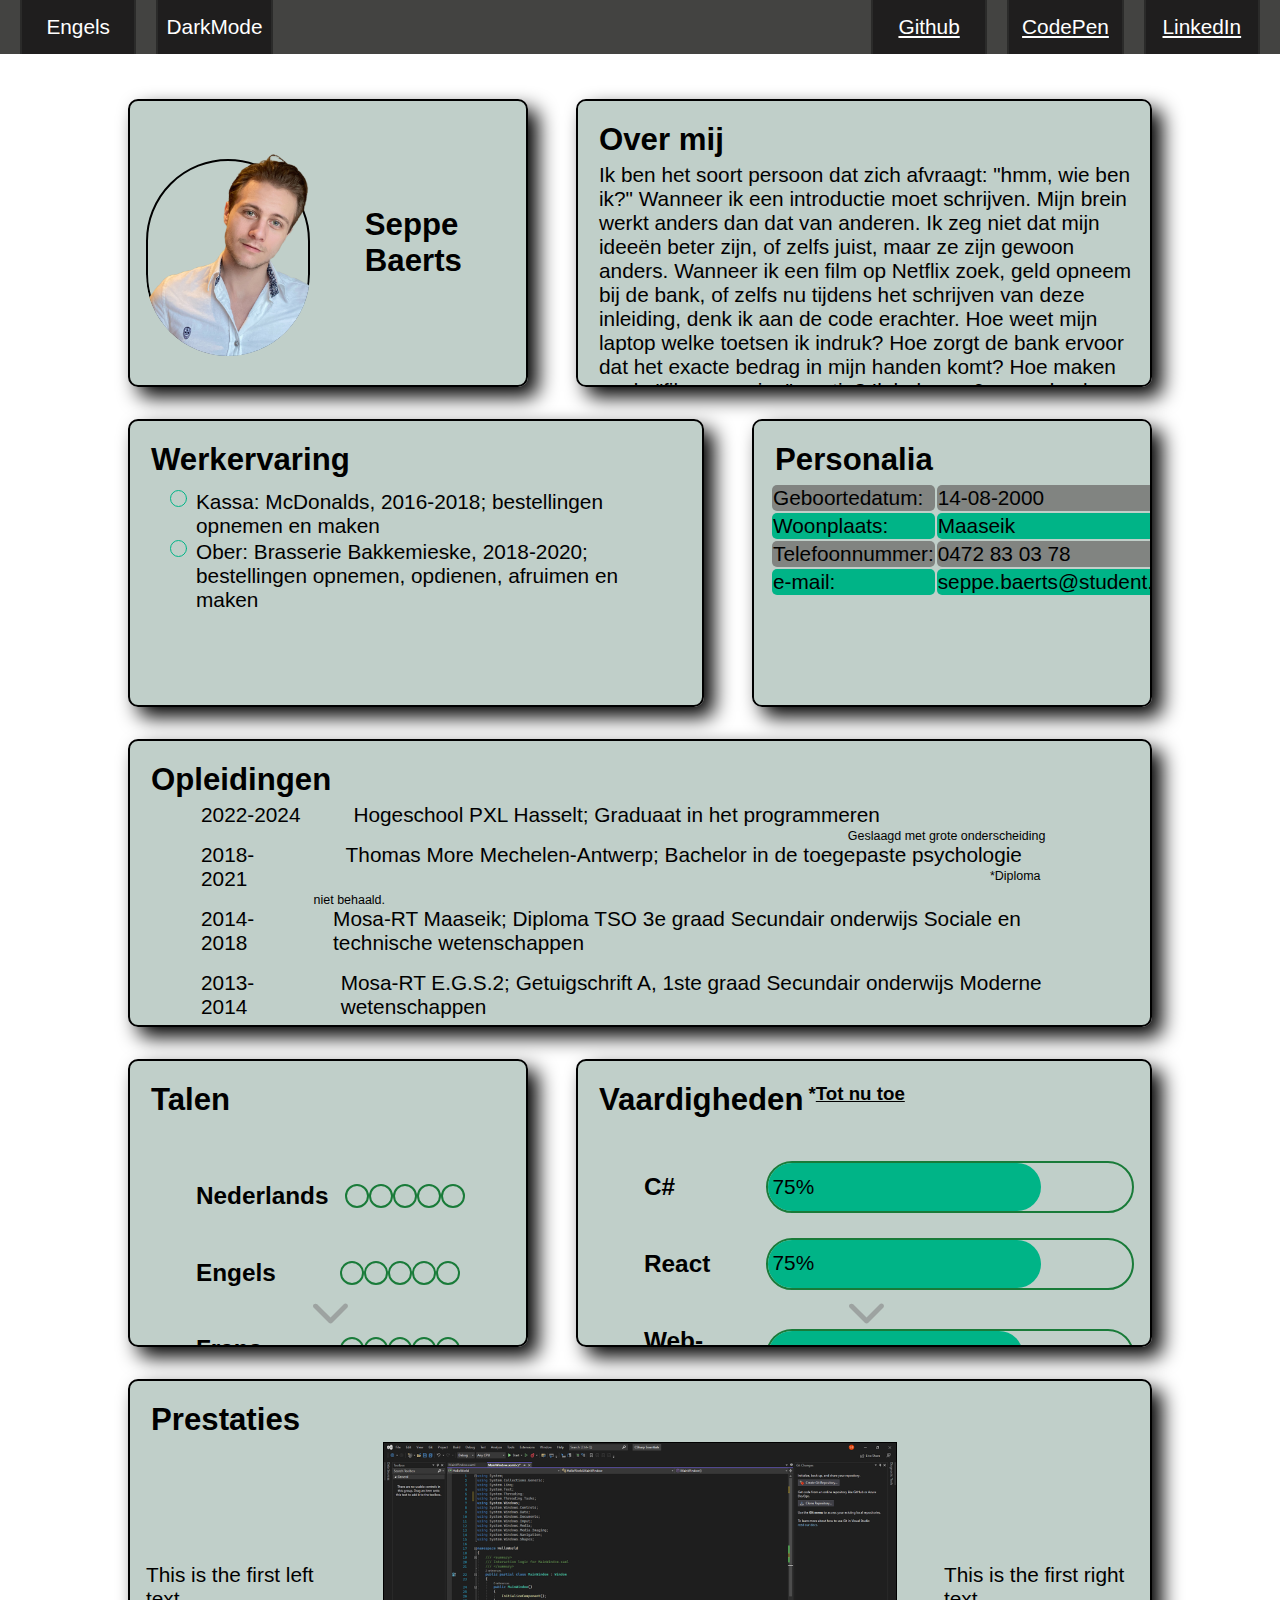
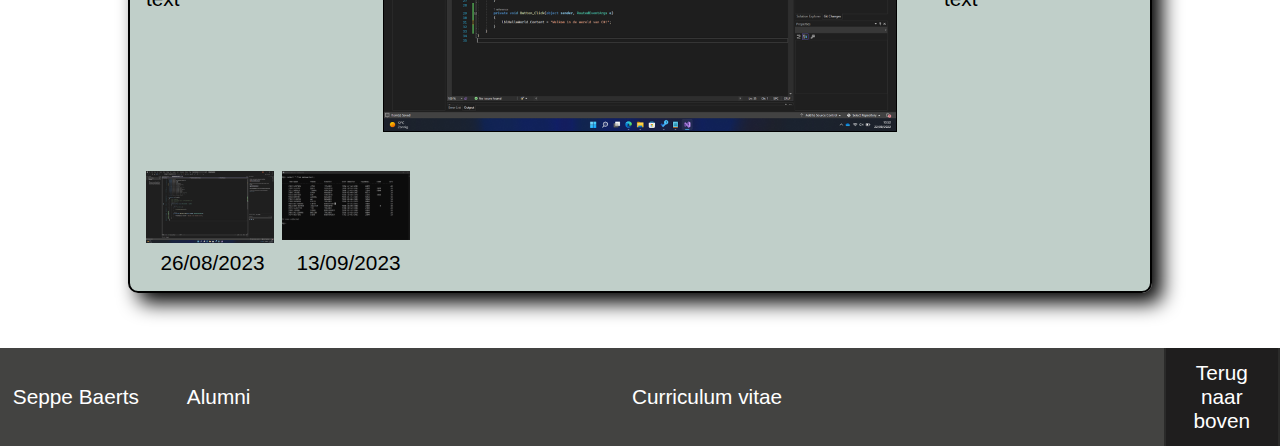
==== commit 510b1b4b: "made the timeline interactive, added a Javascript array for good meseaure, images now will load in d" ====
--- a/Alleen CV/Alleen-CV.html
+++ b/Alleen CV/Alleen-CV.html
@@ -350,14 +350,14 @@
             <h2 class="nederlands">Prestaties</h2>
             <h2 class="engels disabled">Experience</h2>
             <div class="experience-img-grid">
-                <div class="left-text">
+                <div class="left-text" id="pictureTimelineLeftText">
                     <p>Lorem ipsum dolor sit amet, consectetur adipisicing elit. Ab autem exercitationem molestias nemo
                         nisi quam quia repellat sunt tempore, voluptas! Aperiam aspernatur at, fugit modi sed sint
                         tempora voluptas? Alias, animi aperiam architecto culpa dicta dolorem earum exercitationem fuga
                         ipsa iste magni non numquam provident, quas quod, suscipit totam voluptas!</p>
                 </div>
-                <img src="assets/FotosTimeline/vueinstallation.jpg" alt="picture 1">
-                <div class="right-text">
+                <img id="bigTimelinePicture" src="assets/FotosTimeline/vueinstallation.jpg" alt="picture 1">
+                <div class="right-text" id="pictureTimeLineRightText">
                     <p>quia, quos repudiandae sequi sint sit tempora voluptate. Accusantium commodi in quos recusandae
                         sapiente. Laborum, placeat temporibus? A accusantium adipisci aliquid aut consequatur, delectus
                         deleniti deserunt dignissimos dolor dolore doloribus explicabo facere facilis fugiat id
@@ -366,34 +366,19 @@
                         voluptas voluptatem! </p>
                 </div>
             </div>
-            <div class="exp-timeline">
-                <button data-tekst-left="something 123">
-                    <img src="assets/FotosTimeline/EersteDotNetApp1.png" alt="picture 1">
-                </button>
-                <button>
-                    <img src="assets/FotosTimeline/MijnEersteDotNetApplicatie.png" alt="picture 1">
-                </button>
-                <button>
-                    <img src="assets/FotosTimeline/Mijn%20eerste%20querry.png" alt="picture 1">
-                </button>
-                <button>
-                    <img src="assets/FotosTimeline/vueinstallation.jpg" alt="picture 1">
-                </button>
-                <button>
-                    <img src="assets/FotosTimeline/vueinstallation.jpg" alt="picture 1">
-                </button>
-                <button>
-                    <img src="assets/FotosTimeline/vueinstallation.jpg" alt="picture 1">
-                </button>
-                <button>
-                    <img src="assets/FotosTimeline/vueinstallation.jpg" alt="picture 1">
-                </button>
-                <button>
-                    <img src="assets/FotosTimeline/vueinstallation.jpg" alt="picture 1">
-                </button>
-                <button>
-                    <img src="assets/FotosTimeline/vueinstallation.jpg" alt="picture 1">
-                </button>
+            <div class="exp-timeline" id="timelinePictures">
+<!--                <img data-left-text="Dit is een testje"-->
+<!--                     data-right-text="dit is een 2e test."-->
+<!--                     src="assets/FotosTimeline/EersteDotNetApp1.png" alt="picture 1">-->
+
+<!--                <img src="assets/FotosTimeline/MijnEersteDotNetApplicatie.png" alt="picture 2">-->
+<!--                <img src="assets/FotosTimeline/Mijn%20eerste%20querry.png" alt="picture 3">-->
+<!--                <img src="assets/FotosTimeline/vueinstallation.jpg" alt="picture 4">-->
+<!--                <img src="assets/FotosTimeline/vueinstallation.jpg" alt="picture 5">-->
+<!--                <img src="assets/FotosTimeline/vueinstallation.jpg" alt="picture 6">-->
+<!--                <img src="assets/FotosTimeline/vueinstallation.jpg" alt="picture 7">-->
+<!--                <img src="assets/FotosTimeline/vueinstallation.jpg" alt="picture 8">-->
+<!--                <img src="assets/FotosTimeline/vueinstallation.jpg" alt="picture 9">-->
             </div>
 
         </article>
--- a/Alleen CV/CSS-Files/Alleen-CV.css
+++ b/Alleen CV/CSS-Files/Alleen-CV.css
@@ -250,10 +250,8 @@
     grid-template-columns: 1fr 1fr 1fr;
     place-items: center;
     padding-bottom:2.5rem;
-    & div:first-of-type{
-
-    }
     & img{
+        max-width: 40vw;
         grid-column: 2;
         outline: black 1px solid;
     }
@@ -262,21 +260,20 @@
     display: flex;
     flex-wrap: wrap;
     gap: .5rem;
-    & button{
-        margin: 0;
-        padding: 0;
-        background: none;
-        border: none;
-        width: unset;
-        max-width: 25%;
-        &:hover img{
-            filter:saturate(200%);
-        }
-    }
+    & .small-timeline-image-container{
+        display: grid;
+        grid-template-rows: 1fr auto;
+        gap:.5rem;
+        justify-items: center;
     & img{
         max-width: 10vw;
         object-fit: cover;
-
+        filter: grayscale(45%);
+        &:hover{
+            filter:saturate(200%);
+            cursor: pointer;
+        }
+    }
     }
 }
 /*
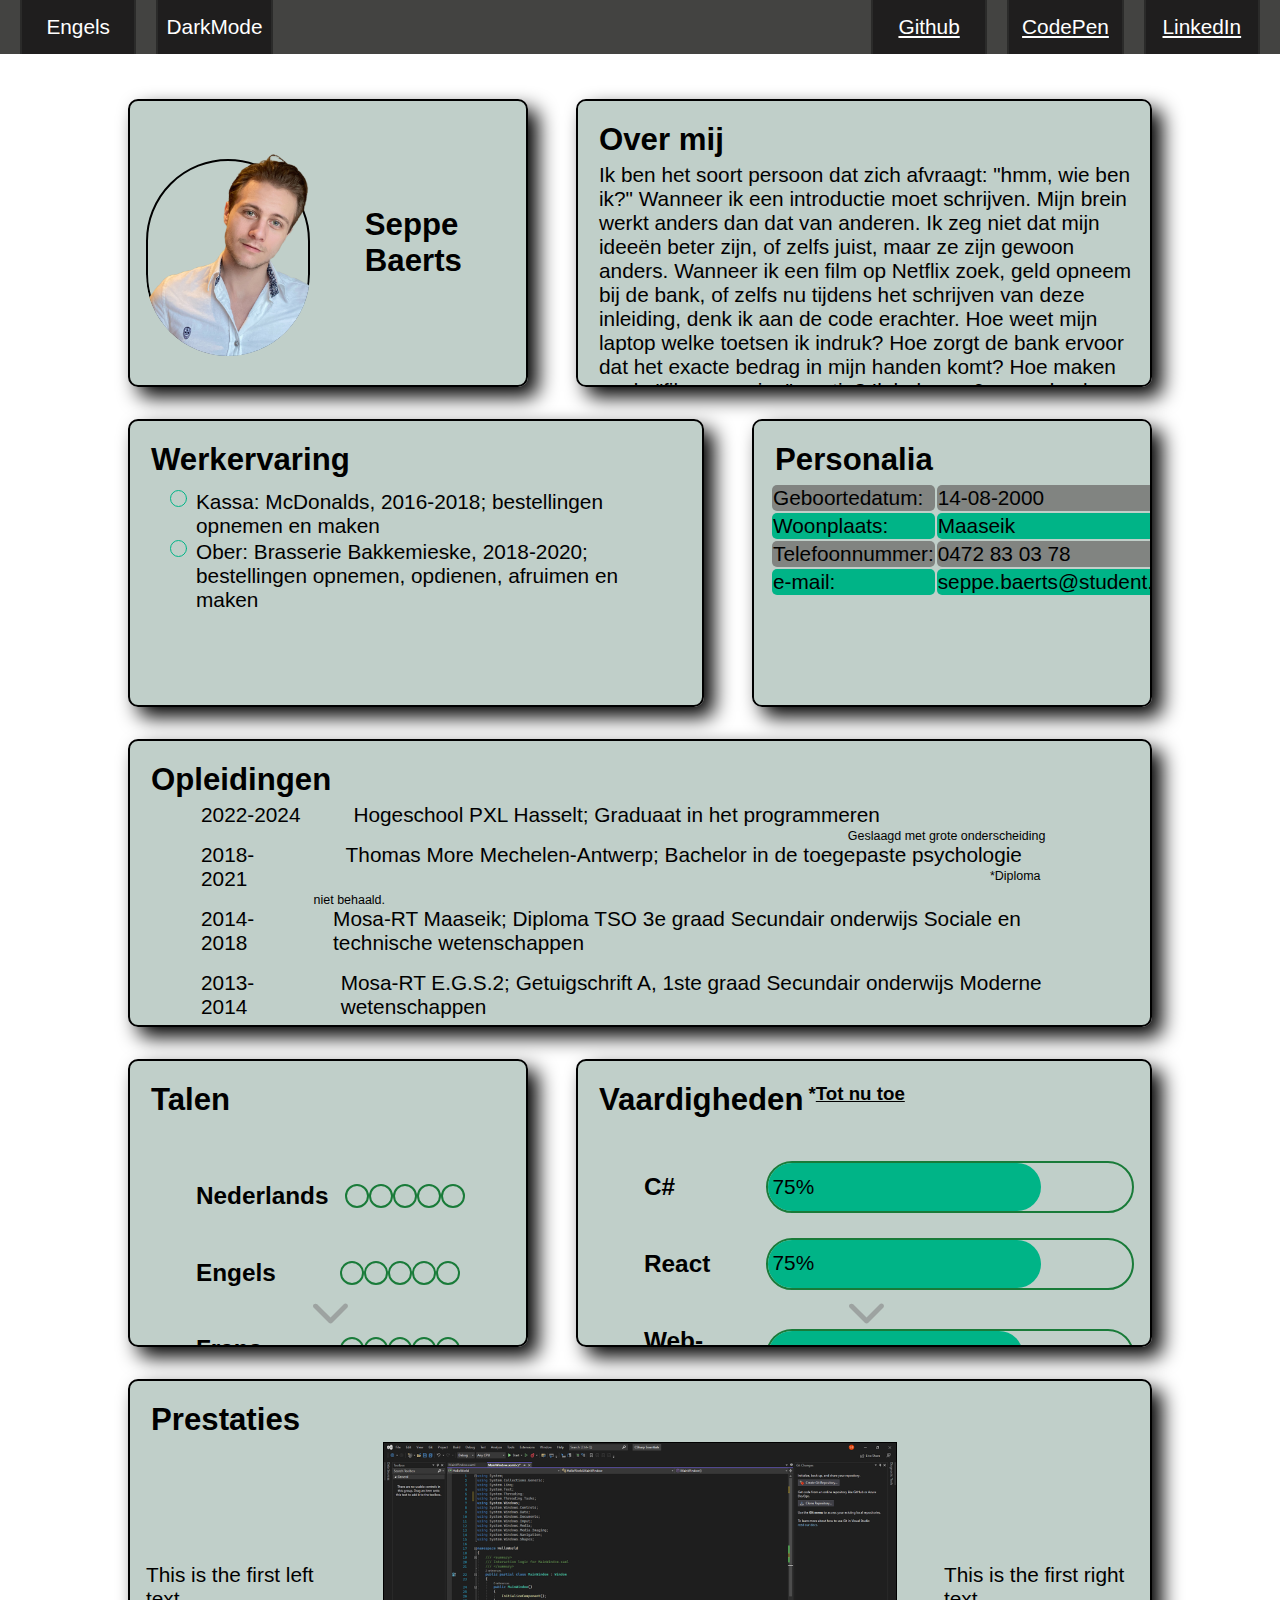
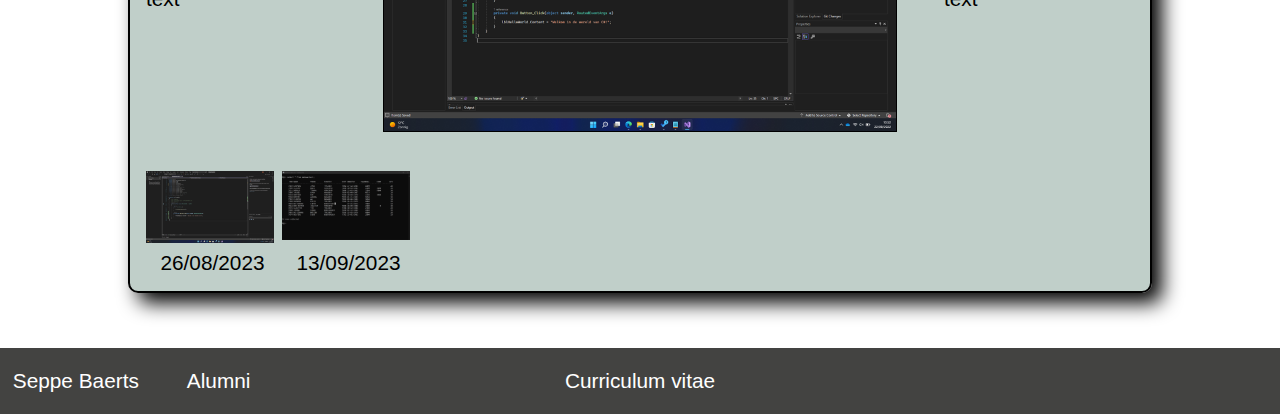
==== commit 675b9884: "Cleaned my old Javascript code, made it more organised, readable, and optimised. Updated variable an" ====
--- a/Alleen CV/Alleen-CV.html
+++ b/Alleen CV/Alleen-CV.html
@@ -9,7 +9,7 @@
     <script defer src="Javascript files/Alleen-CV.js"></script>
 </head>
 <body class="alleen-cv" id="top">
-<button id="DarkModeButton" class="darkmodebutt" aria-expanded="false">
+<button id="darkModeButton" class="darkmodebutt" aria-expanded="false">
     <svg class="darkmode-svg svg" viewBox="0 0 100 100" width="70">
         <circle class="cirlce-sun performance dark"
                 width="70" height="70"
@@ -197,7 +197,7 @@
             <h2 class="nederlands">Opleidingen</h2>
             <h2 class="engels disabled">Education</h2>
             <section class="flex-gap column-margin">
-                <div class="opleiding-container">
+                <div class="opleidingen-container">
                     <p>2022-2024</p>
                     <p class="nederlands onderscheiding">Hogeschool PXL Hasselt; Graduaat in het programmeren</p>
                     <p class="engels disabled cum-laude">Hogeschool PXL Hasselt; Graduate degree in programming</p>
@@ -392,8 +392,8 @@
         <p>Alumni</p>
     </div>
     <p class="footer-middle">Curriculum vitae</p>
-    <button class="footer-right nederlands">Terug naar boven</button>
-    <button class="footer-right engels disabled">Back to Top</button>
+<!--    <button class="footer-right nederlands">Terug naar boven</button>-->
+<!--    <button class="footer-right engels disabled">Back to Top</button>-->
 </footer>
 </body>
 </html>--- a/Alleen CV/CSS-Files/Portfolio-CSS-Algemeen.css
+++ b/Alleen CV/CSS-Files/Portfolio-CSS-Algemeen.css
@@ -192,11 +192,11 @@
 *    5.5.DarkModeSVG        *
 ****************************
 */
-#DarkModeButton{
+#darkModeButton{
     background:transparent;
     border:none;
 }
-#DarkModeButton:hover{
+#darkModeButton:hover{
     cursor:pointer;
 }
 .circle-moon{
@@ -214,17 +214,17 @@
 .stroke{
     fill:yellow;
 }
-#DarkModeButton[aria-expanded="true"] .circle-moon{
+#darkModeButton[aria-expanded="true"] .circle-moon{
     cx:60;
     cy:50;
     stroke: black;
     fill: black;
 }
-#DarkModeButton[aria-expanded="true"] .cirlce-sun{
+#darkModeButton[aria-expanded="true"] .cirlce-sun{
     fill:gray;
     transition: fill 600ms ease;
 }
-#DarkModeButton[aria-expanded="true"] .stroke{
+#darkModeButton[aria-expanded="true"] .stroke{
     opacity:0;
     x:25;
     y:50;
--- a/Alleen CV/CSS-Files/Alleen-CV.css
+++ b/Alleen CV/CSS-Files/Alleen-CV.css
@@ -430,8 +430,10 @@
     display:flex;
     margin-left: 1%;
 }
-.footer-right{
-    margin-left:auto;
+.footer-middle{
+    position: absolute;
+    inset: 0;
+    text-align: center;
 }
 
 .flex-container section:has(.social-media){
@@ -484,7 +486,7 @@
 .small-text{
     font-size: 70%;
 }
-#DarkModeButton[aria-expanded="true"] .circle-moon {
+#darkModeButton[aria-expanded="true"] .circle-moon {
     stroke: #41504a;
     fill: #41504a;
 }
@@ -528,7 +530,6 @@
     100%{max-height: 80rem}
 }
 @keyframes shadow-go-wee-woo{
-
     0%{box-shadow: var(--shadow) 0 -5px 16px 1px}
     11%{box-shadow: var(--shadow) 0 -10px 16px 1px}
     22%{box-shadow: var(--shadow) -10px -10px 16px 1px}
@@ -622,7 +623,7 @@
         border-radius: 50%;
     }
     body .show{
-        animation: menucome 1000ms forwards;
+        animation: menucome 500ms forwards;
     }
     .menu-icon{
         display: inline;
@@ -638,7 +639,7 @@
         display: inherit;
     }
     .hide {
-        animation: menugo 1000ms forwards;
+        animation: menugo 500ms forwards;
     }
     .flex-container article section{
         margin-left: 1%;
